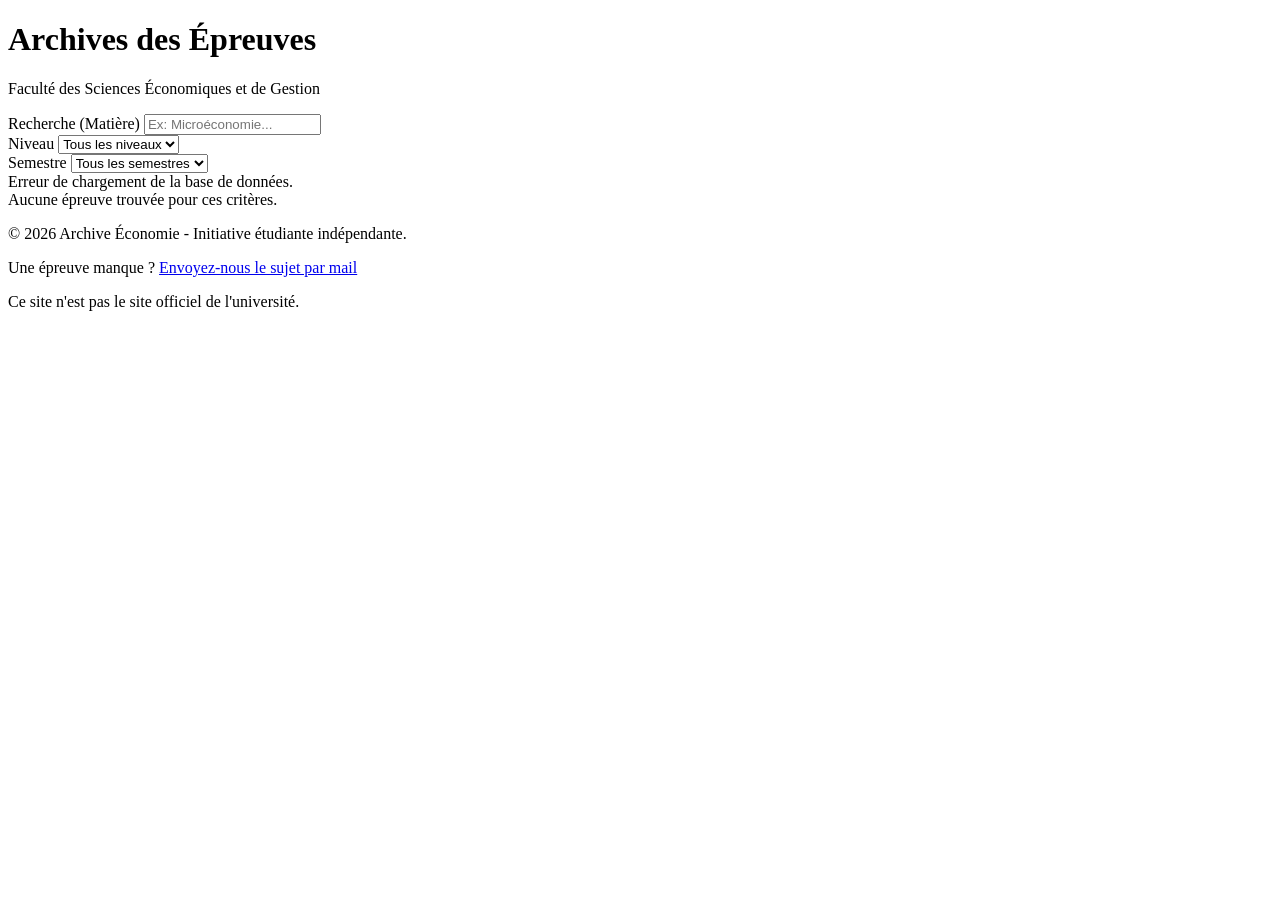
==== index.html @ de0946ef "Create index.html" ====
<!DOCTYPE html>
<html lang="fr">
<head>
    <meta charset="UTF-8">
    <meta name="viewport" content="width=device-width, initial-scale=1.0">
    <title>Archives Examens - Économie</title>
    <link rel="stylesheet" href="style.css">
</head>
<body>

<div class="container">
    <header>
        <h1>Archives des Épreuves</h1>
        <p class="subtitle">Faculté des Sciences Économiques et de Gestion</p>
    </header>

    <!-- Zone de Filtres -->
    <div class="filters">
        <div class="filter-group">
            <label for="search">Recherche (Matière)</label>
            <input type="text" id="search" placeholder="Ex: Microéconomie...">
        </div>

        <div class="filter-group">
            <label for="levelSelect">Niveau</label>
            <select id="levelSelect">
                <option value="all">Tous les niveaux</option>
                <option value="L1">Licence 1 (L1)</option>
                <option value="L2">Licence 2 (L2)</option>
                <option value="L3">Licence 3 (L3)</option>
                <option value="M1">Master 1 (M1)</option>
                <option value="M2">Master 2 (M2)</option>
            </select>
        </div>

        <div class="filter-group">
            <label for="semesterSelect">Semestre</label>
            <select id="semesterSelect">
                <option value="all">Tous les semestres</option>
                <option value="Harmattan">Harmattan (Impair)</option>
                <option value="Mousson">Mousson (Pair)</option>
            </select>
        </div>
    </div>

    <!-- Indicateur de Chargement -->
    <div id="loader">
        <span class="spinner"></span> Chargement de l'archive...
    </div>

    <!-- Tableau des résultats -->
    <table id="examTable" style="display:none;">
        <thead>
            <tr>
                <th style="width: 10%;">Niveau</th>
                <th style="width: 15%;">Semestre</th>
                <th style="width: 10%;">Année</th>
                <th style="width: 50%;">Matière</th>
                <th style="width: 15%;">Fichier</th>
            </tr>
        </thead>
        <tbody id="tableBody">
            <!-- Les lignes seront insérées ici par JavaScript -->
        </tbody>
    </table>

    <div id="no-results">Aucune épreuve trouvée pour ces critères.</div>
  
    <footer>
        <p>&copy; 2026 Archive Économie - Initiative étudiante indépendante.</p>
        <p>
            Une épreuve manque ? 
            <a href="mailto:votre-email@etudiant.univ.tg">Envoyez-nous le sujet par mail</a>
        </p>
        <p>Ce site n'est pas le site officiel de l'université.</p>
    </footer>

</div>

<script>
    // Variables globales
    let allExams = [];
    
    // Éléments du DOM
    const tableBody = document.getElementById('tableBody');
    const searchInput = document.getElementById('search');
    const levelSelect = document.getElementById('levelSelect');
    const semesterSelect = document.getElementById('semesterSelect');
    const loader = document.getElementById('loader');
    const table = document.getElementById('examTable');
    const noResults = document.getElementById('no-results');

    // 1. Charger les données au démarrage
    window.onload = function() {
        // Simuler un petit délai (juste pour voir l'effet de chargement, à retirer en prod si vous voulez)
        loader.style.display = 'block';
        
        fetch('data.json')
            .then(response => response.json())
            .then(data => {
                allExams = data;
                renderTable(allExams);
                loader.style.display = 'none'; // Cacher le chargement
                table.style.display = 'table'; // Afficher le tableau
            })
            .catch(error => {
                loader.innerHTML = "Erreur de chargement de la base de données.";
                console.error('Erreur:', error);
            });
    };

    // 2. Fonction pour afficher le tableau
    function renderTable(data) {
        tableBody.innerHTML = ''; // Vider le tableau actuel

        if (data.length === 0) {
            table.style.display = 'none';
            noResults.style.display = 'block';
            return;
        } else {
            table.style.display = 'table';
            noResults.style.display = 'none';
        }

        data.forEach(exam => {
            const row = document.createElement('tr');
            
            row.innerHTML = `
                <td><strong>${exam.niveau}</strong></td>
                <td>${exam.semestre}</td>
                <td>${exam.annee}</td>
                <td>${exam.matiere}</td>
                <td><a href="${exam.fichier}" class="download-btn" target="_blank">[Télécharger]</a></td>
            `;
            tableBody.appendChild(row);
        });
    }

    // 3. Fonction de filtrage
    function filterExams() {
        const searchText = searchInput.value.toLowerCase();
        const selectedLevel = levelSelect.value;
        const selectedSemester = semesterSelect.value;

        const filtered = allExams.filter(exam => {
            // Filtre par texte (Matière)
            const matchText = exam.matiere.toLowerCase().includes(searchText);
            
            // Filtre par niveau
            const matchLevel = (selectedLevel === 'all') || (exam.niveau === selectedLevel);
            
            // Filtre par semestre
            const matchSemester = (selectedSemester === 'all') || (exam.semestre === selectedSemester);

            return matchText && matchLevel && matchSemester;
        });

        renderTable(filtered);
    }

    // 4. Écouteurs d'événements (dès qu'on touche aux filtres)
    searchInput.addEventListener('input', filterExams);
    levelSelect.addEventListener('change', filterExams);
    semesterSelect.addEventListener('change', filterExams);

</script>

</body>
</html>
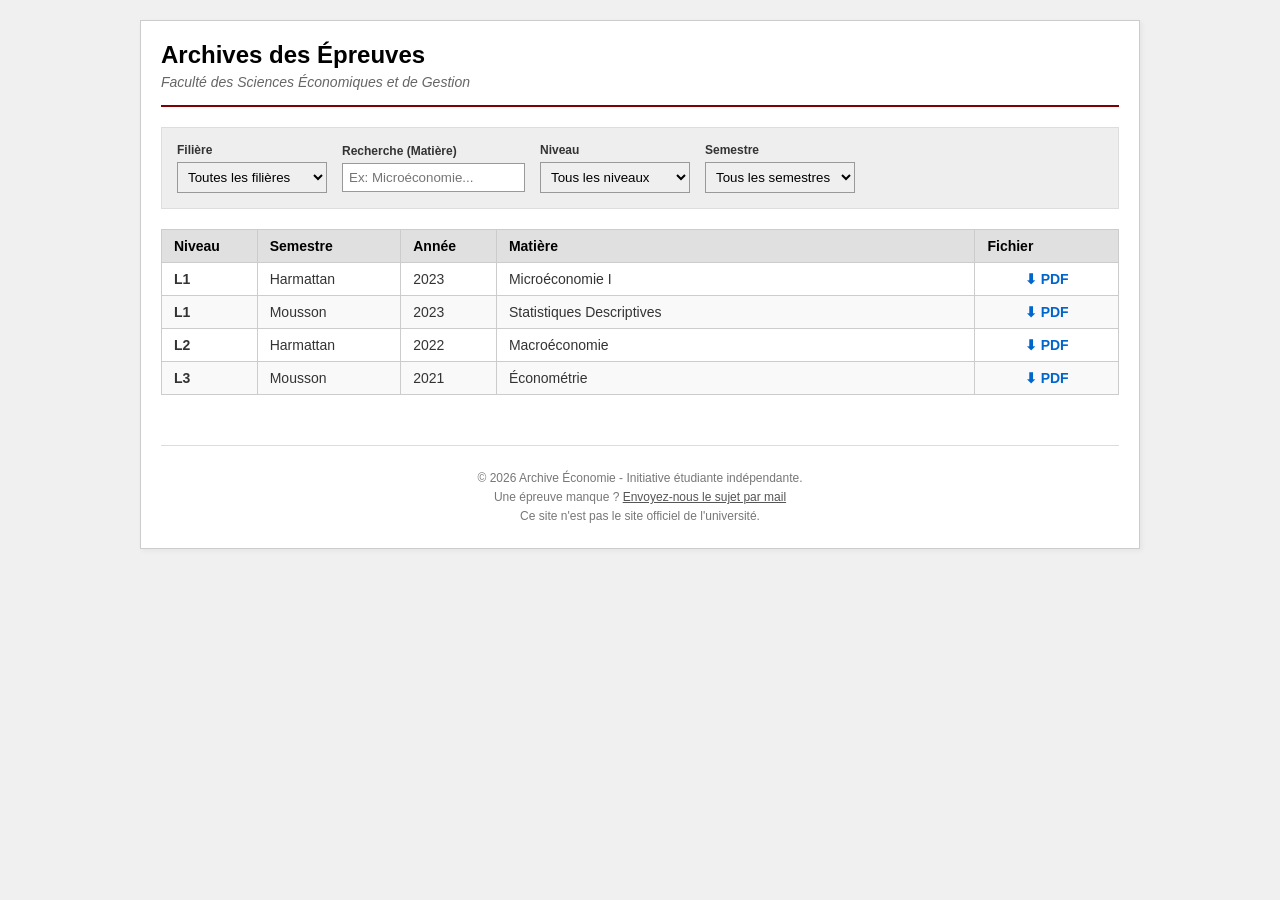
==== commit 0ef63c6c: "Update index.html" ====
--- a/index.html
+++ b/index.html
@@ -16,6 +16,18 @@
 
     <!-- Zone de Filtres -->
     <div class="filters">
+
+        <div class="filter-group">
+            <label for="filiereSelect">Filière</label>
+            <select id="filiereSelect">
+                <option value="all">Toutes les filières</option>
+                <option value="Economie">Economie</option>
+                <option value="Gestion">Gestion</option>
+                <!-- Ajoutez d'autres filières ici si besoin -->
+            </select>
+        </div>
+
+        
         <div class="filter-group">
             <label for="search">Recherche (Matière)</label>
             <input type="text" id="search" placeholder="Ex: Microéconomie...">
@@ -49,6 +61,7 @@
     </div>
 
     <!-- Tableau des résultats -->
+     <div class="table-responsive">
     <table id="examTable" style="display:none;">
         <thead>
             <tr>
@@ -63,7 +76,8 @@
             <!-- Les lignes seront insérées ici par JavaScript -->
         </tbody>
     </table>
-
+</div>
+    
     <div id="no-results">Aucune épreuve trouvée pour ces critères.</div>
   
     <footer>
@@ -84,34 +98,33 @@
     // Éléments du DOM
     const tableBody = document.getElementById('tableBody');
     const searchInput = document.getElementById('search');
+    const filiereSelect = document.getElementById('filiereSelect'); // NOUVEAU
     const levelSelect = document.getElementById('levelSelect');
     const semesterSelect = document.getElementById('semesterSelect');
     const loader = document.getElementById('loader');
     const table = document.getElementById('examTable');
     const noResults = document.getElementById('no-results');
 
-    // 1. Charger les données au démarrage
+    // 1. Charger les données
     window.onload = function() {
-        // Simuler un petit délai (juste pour voir l'effet de chargement, à retirer en prod si vous voulez)
         loader.style.display = 'block';
-        
-        fetch('data.json')
+        fetch('data.json') // Assurez-vous que le chemin est bon (ex: /archive-exams/data.json sur GitHub si besoin)
             .then(response => response.json())
             .then(data => {
                 allExams = data;
                 renderTable(allExams);
-                loader.style.display = 'none'; // Cacher le chargement
-                table.style.display = 'table'; // Afficher le tableau
+                loader.style.display = 'none';
+                table.style.display = 'table';
             })
             .catch(error => {
-                loader.innerHTML = "Erreur de chargement de la base de données.";
+                loader.innerHTML = "Erreur de chargement des données.";
                 console.error('Erreur:', error);
             });
     };
 
-    // 2. Fonction pour afficher le tableau
+    // 2. Afficher le tableau
     function renderTable(data) {
-        tableBody.innerHTML = ''; // Vider le tableau actuel
+        tableBody.innerHTML = ''; 
 
         if (data.length === 0) {
             table.style.display = 'none';
@@ -124,13 +137,12 @@
 
         data.forEach(exam => {
             const row = document.createElement('tr');
-            
             row.innerHTML = `
                 <td><strong>${exam.niveau}</strong></td>
                 <td>${exam.semestre}</td>
                 <td>${exam.annee}</td>
                 <td>${exam.matiere}</td>
-                <td><a href="${exam.fichier}" class="download-btn" target="_blank">[Télécharger]</a></td>
+                <td style="text-align:center;"><a href="${exam.fichier}" class="download-btn" target="_blank">⬇ PDF</a></td>
             `;
             tableBody.appendChild(row);
         });
@@ -139,30 +151,29 @@
     // 3. Fonction de filtrage
     function filterExams() {
         const searchText = searchInput.value.toLowerCase();
+        const selectedFiliere = filiereSelect.value; // NOUVEAU
         const selectedLevel = levelSelect.value;
         const selectedSemester = semesterSelect.value;
 
         const filtered = allExams.filter(exam => {
-            // Filtre par texte (Matière)
             const matchText = exam.matiere.toLowerCase().includes(searchText);
-            
-            // Filtre par niveau
+            // NOUVEAU : On vérifie la filière (si 'all' on prend tout, sinon on compare)
+            // Note: Assurez-vous que dans data.json vous avez bien écrit "Economie" (sans accent ou avec, comme dans le select)
+            const matchFiliere = (selectedFiliere === 'all') || (exam.filiere === selectedFiliere);
             const matchLevel = (selectedLevel === 'all') || (exam.niveau === selectedLevel);
-            
-            // Filtre par semestre
             const matchSemester = (selectedSemester === 'all') || (exam.semestre === selectedSemester);
 
-            return matchText && matchLevel && matchSemester;
+            return matchText && matchFiliere && matchLevel && matchSemester;
         });
 
         renderTable(filtered);
     }
 
-    // 4. Écouteurs d'événements (dès qu'on touche aux filtres)
+    // 4. Écouteurs
     searchInput.addEventListener('input', filterExams);
+    filiereSelect.addEventListener('change', filterExams); // NOUVEAU
     levelSelect.addEventListener('change', filterExams);
     semesterSelect.addEventListener('change', filterExams);
-
 </script>
 
 </body>
--- a/style.css
+++ b/style.css
@@ -0,0 +1,170 @@
+/* Reset basique */
+* {
+    box-sizing: border-box;
+}
+
+body {
+    font-family: "Helvetica Neue", Helvetica, Arial, sans-serif;
+    background-color: #f0f0f0; /* Gris très clair, reposant */
+    color: #333;
+    margin: 0;
+    padding: 20px;
+    font-size: 14px;
+}
+
+/* Conteneur principal centré */
+.container {
+    max-width: 1000px;
+    margin: 0 auto;
+    background-color: #fff;
+    border: 1px solid #ccc;
+    padding: 20px;
+    box-shadow: 2px 2px 5px rgba(0,0,0,0.05);
+}
+
+/* En-tête */
+header {
+    border-bottom: 2px solid #800000; /* Un rouge bordeaux académique */
+    padding-bottom: 15px;
+    margin-bottom: 20px;
+}
+
+h1 {
+    margin: 0;
+    font-size: 24px;
+    color: #000;
+}
+
+p.subtitle {
+    margin: 5px 0 0;
+    color: #666;
+    font-style: italic;
+}
+
+/* Zone de Recherche et Filtres */
+.filters {
+    background-color: #eee;
+    padding: 15px;
+    border: 1px solid #ddd;
+    margin-bottom: 20px;
+    display: flex;
+    flex-wrap: wrap;
+    gap: 15px;
+    align-items: center;
+}
+
+.filter-group {
+    display: flex;
+    flex-direction: column;
+}
+
+.filter-group label {
+    font-weight: bold;
+    font-size: 12px;
+    margin-bottom: 5px;
+}
+
+input[type="text"], select {
+    padding: 6px;
+    border: 1px solid #999;
+    border-radius: 0; /* Pas d'arrondis modernes */
+    min-width: 150px;
+}
+
+/* Indicateur de chargement */
+#loader {
+    text-align: center;
+    padding: 20px;
+    font-weight: bold;
+    color: #666;
+    display: none; /* Caché par défaut, activé par JS */
+}
+
+.spinner {
+    display: inline-block;
+    width: 20px;
+    height: 20px;
+    border: 3px solid rgba(0,0,0,0.1);
+    border-radius: 50%;
+    border-top-color: #333;
+    animation: spin 1s ease-in-out infinite;
+    margin-right: 10px;
+    vertical-align: middle;
+}
+
+@keyframes spin {
+    to { transform: rotate(360deg); }
+}
+
+/* Tableau */
+table {
+    width: 100%;
+    border-collapse: collapse;
+    margin-top: 10px;
+}
+
+th, td {
+    border: 1px solid #ccc;
+    padding: 8px 12px;
+    text-align: left;
+}
+
+th {
+    background-color: #e0e0e0;
+    font-weight: bold;
+    color: #000;
+}
+
+/* Effet zébré pour la lisibilité "Data" */
+tr:nth-child(even) {
+    background-color: #f9f9f9;
+}
+
+tr:hover {
+    background-color: #ffffcc; /* Surlignage jaune pâle au survol */
+}
+
+a.download-btn {
+    text-decoration: none;
+    color: #0066cc;
+    font-weight: bold;
+}
+
+a.download-btn:hover {
+    text-decoration: underline;
+    color: #003366;
+}
+
+a.download-btn:visited {
+    color: #551a8b;
+}
+
+/* Message si aucun résultat */
+#no-results {
+    text-align: center;
+    color: #d00;
+    display: none;
+    padding: 20px;
+}
+/* --- AJOUT DU FOOTER --- */
+footer {
+    margin-top: 50px;           /* Espace entre le tableau et le footer */
+    padding-top: 20px;          /* Espace intérieur haut */
+    border-top: 1px solid #ddd; /* Ligne de séparation grise fine */
+    text-align: center;         /* Texte centré */
+    font-size: 12px;            /* Texte plus petit que le reste */
+    color: #777;                /* Gris moyen pour ne pas agresser l'oeil */
+}
+
+footer p {
+    margin: 5px 0;
+}
+
+footer a {
+    color: #555;
+    text-decoration: underline;
+}
+
+footer a:hover {
+    color: #000;
+}
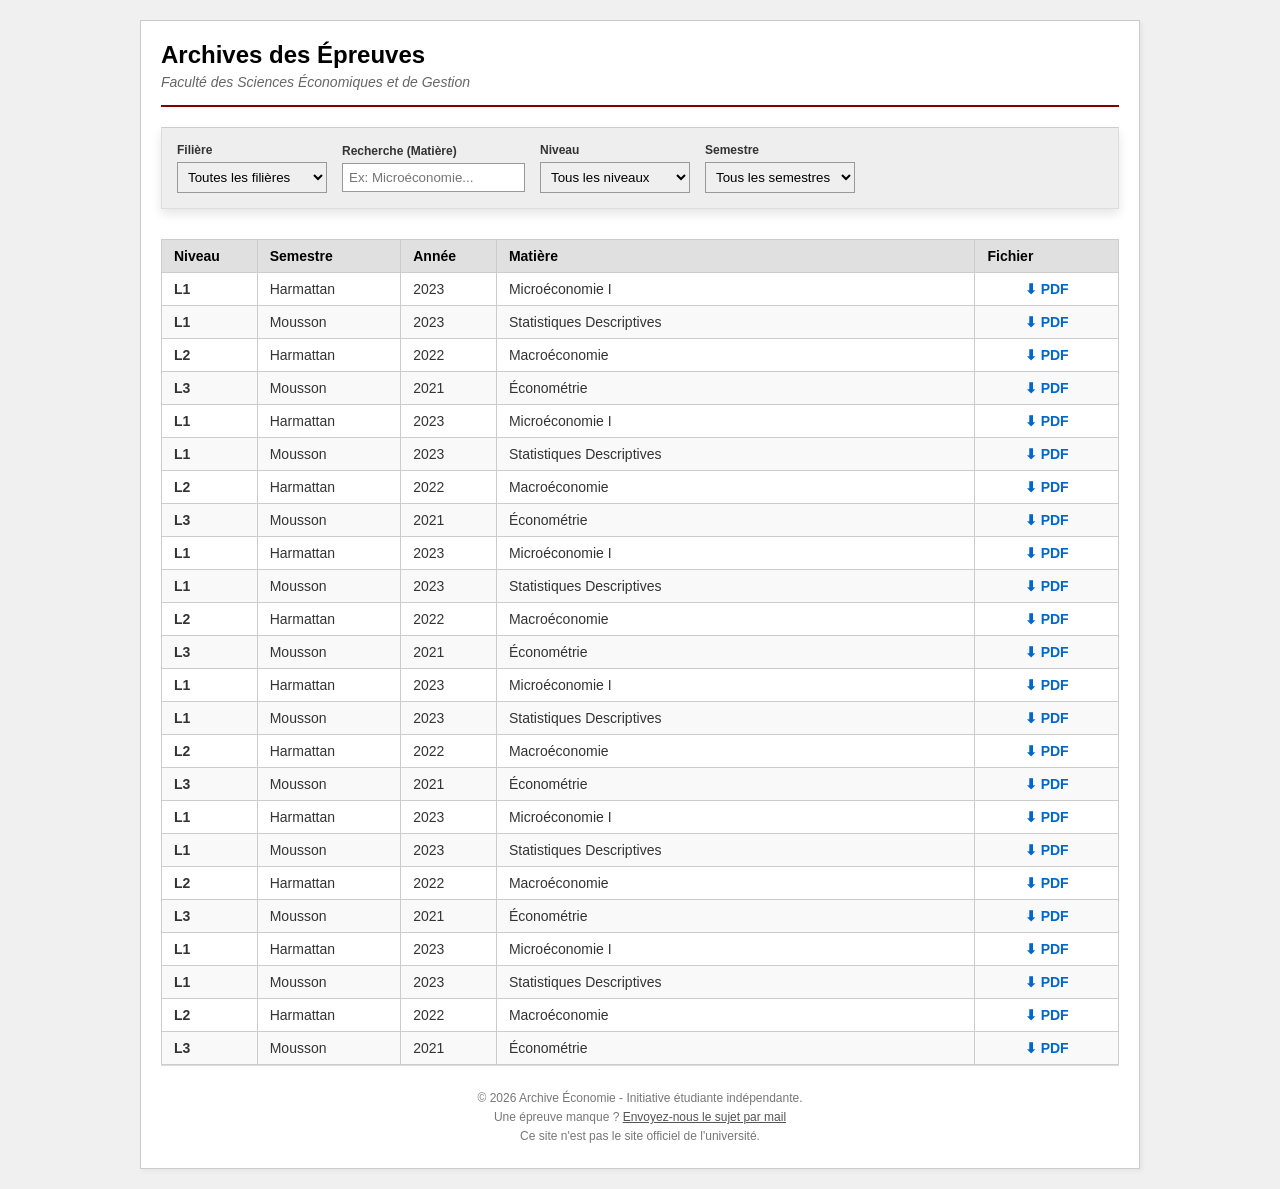
==== commit c79744a1: "Update index.html" ====
--- a/index.html
+++ b/index.html
@@ -49,8 +49,8 @@
             <label for="semesterSelect">Semestre</label>
             <select id="semesterSelect">
                 <option value="all">Tous les semestres</option>
-                <option value="Harmattan">Harmattan (Impair)</option>
-                <option value="Mousson">Mousson (Pair)</option>
+                <option value="Harmattan">Harmattan </option>
+                <option value="Mousson">Mousson </option>
             </select>
         </div>
     </div>
--- a/style.css
+++ b/style.css
@@ -20,6 +20,10 @@
     border: 1px solid #ccc;
     padding: 20px;
     box-shadow: 2px 2px 5px rgba(0,0,0,0.05);
+    
+    min-height: 90vh;       /* Force la boîte à faire au moins 90% de la hauteur de l'écran */
+    display: flex;          /* Active le mode flexible */
+    flex-direction: column; /* Organise le contenu en colonne verticale */
 }
 
 /* En-tête */
@@ -51,6 +55,13 @@
     flex-wrap: wrap;
     gap: 15px;
     align-items: center;
+    
+    position: -webkit-sticky; /* Pour que ça marche sur Safari (iPhone) */
+    position: sticky;         /* La commande standard */
+    top: 0;                   /* Colle l'élément tout en haut de l'écran */
+    z-index: 100;             /* S'assure qu'il passe AU-DESSUS du tableau */
+    box-shadow: 0 5px 10px rgba(0,0,0,0.1); /* Ajoute une petite ombre quand on scrolle */
+    border-top: 1px solid #ccc; /* Petite bordure esthétique */
 }
 
 .filter-group {
@@ -148,7 +159,7 @@
 }
 /* --- AJOUT DU FOOTER --- */
 footer {
-    margin-top: 50px;           /* Espace entre le tableau et le footer */
+    margin-top: auto;           /* Espace entre le tableau et le footer */
     padding-top: 20px;          /* Espace intérieur haut */
     border-top: 1px solid #ddd; /* Ligne de séparation grise fine */
     text-align: center;         /* Texte centré */
@@ -168,3 +179,70 @@
 footer a:hover {
     color: #000;
 }
+
+/* --- RESPONSIVE DESIGN (POUR MOBILE) --- */
+
+/* Permet au tableau de scroller horizontalement sur mobile sans casser la page */
+.table-responsive {
+    width: 100%;
+    overflow-x: auto;
+    -webkit-overflow-scrolling: touch; /* Scroll doux sur iPhone */
+}
+
+/* Sur les écrans de moins de 768px (Tablettes et Mobiles) */
+@media screen and (max-width: 768px) {
+    
+    .container {
+        padding: 10px; /* Moins de marge sur les côtés */
+        width: 100%;
+    }
+
+    /* On empile les filtres les uns sous les autres */
+    .filters {
+      
+        
+        padding: 10px;
+        gap: 5px;
+    }
+
+    .filter-group {
+        width: 100%;
+    }
+
+    /* Les champs de recherche prennent toute la largeur */
+    input[type="text"], select {
+        width: 100%;
+        font-size: 16px; /* Empêche le zoom auto sur iPhone */
+        padding: 10px;   /* Plus facile à cliquer avec le doigt */
+    }
+
+    /* Ajustement du tableau pour gagner de la place */
+    th, td {
+        padding: 8px 5px; /* Moins d'espace dans les cellules */
+        font-size: 13px;  /* Texte un peu plus petit */
+    }
+
+    /* On cache le mot "Télécharger" pour mettre juste une icône ou PDF sur mobile si besoin, 
+       mais le scroll horizontal gère ça très bien maintenant. */
+}
+
+/* --- STYLE PAGE 404 --- */
+.error-content {
+    padding: 40px 20px;
+}
+
+a.back-btn {
+    display: inline-block;
+    background-color: #800000; /* Le même bordeaux que l'en-tête */
+    color: white;
+    padding: 10px 20px;
+    text-decoration: none;
+    font-weight: bold;
+    margin-top: 20px;
+    border-radius: 3px; /* Légèrement arrondi */
+}
+
+a.back-btn:hover {
+    background-color: #500000; /* Un peu plus foncé au survol */
+    text-decoration: none;
+}
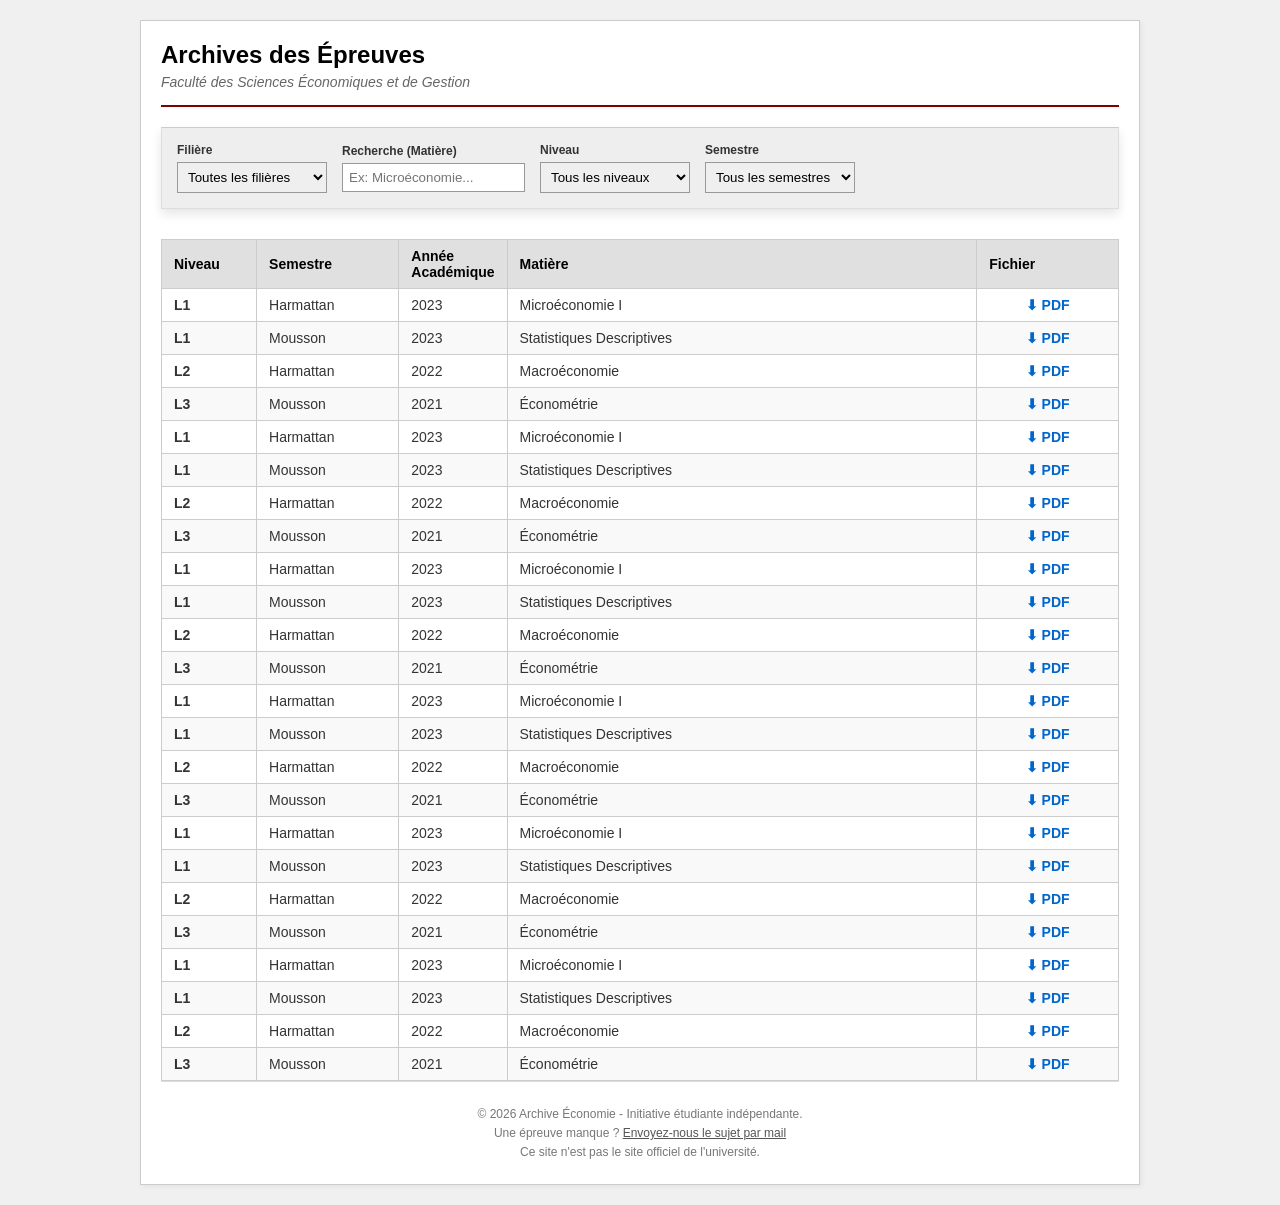
==== commit f12a4407: "Update index.html" ====
--- a/index.html
+++ b/index.html
@@ -5,6 +5,9 @@
     <meta name="viewport" content="width=device-width, initial-scale=1.0">
     <title>Archives Examens - Économie</title>
     <link rel="stylesheet" href="style.css">
+    <!-- Goatcounter pour compter le trafic sur le site archive  -->
+    <script data-goatcounter="https://archives-exam.goatcounter.com/count"
+        async src="//gc.zgo.at/count.js"></script>
 </head>
 <body>
 
@@ -67,7 +70,7 @@
             <tr>
                 <th style="width: 10%;">Niveau</th>
                 <th style="width: 15%;">Semestre</th>
-                <th style="width: 10%;">Année</th>
+                <th style="width: 10%;">Année Académique</th>
                 <th style="width: 50%;">Matière</th>
                 <th style="width: 15%;">Fichier</th>
             </tr>
